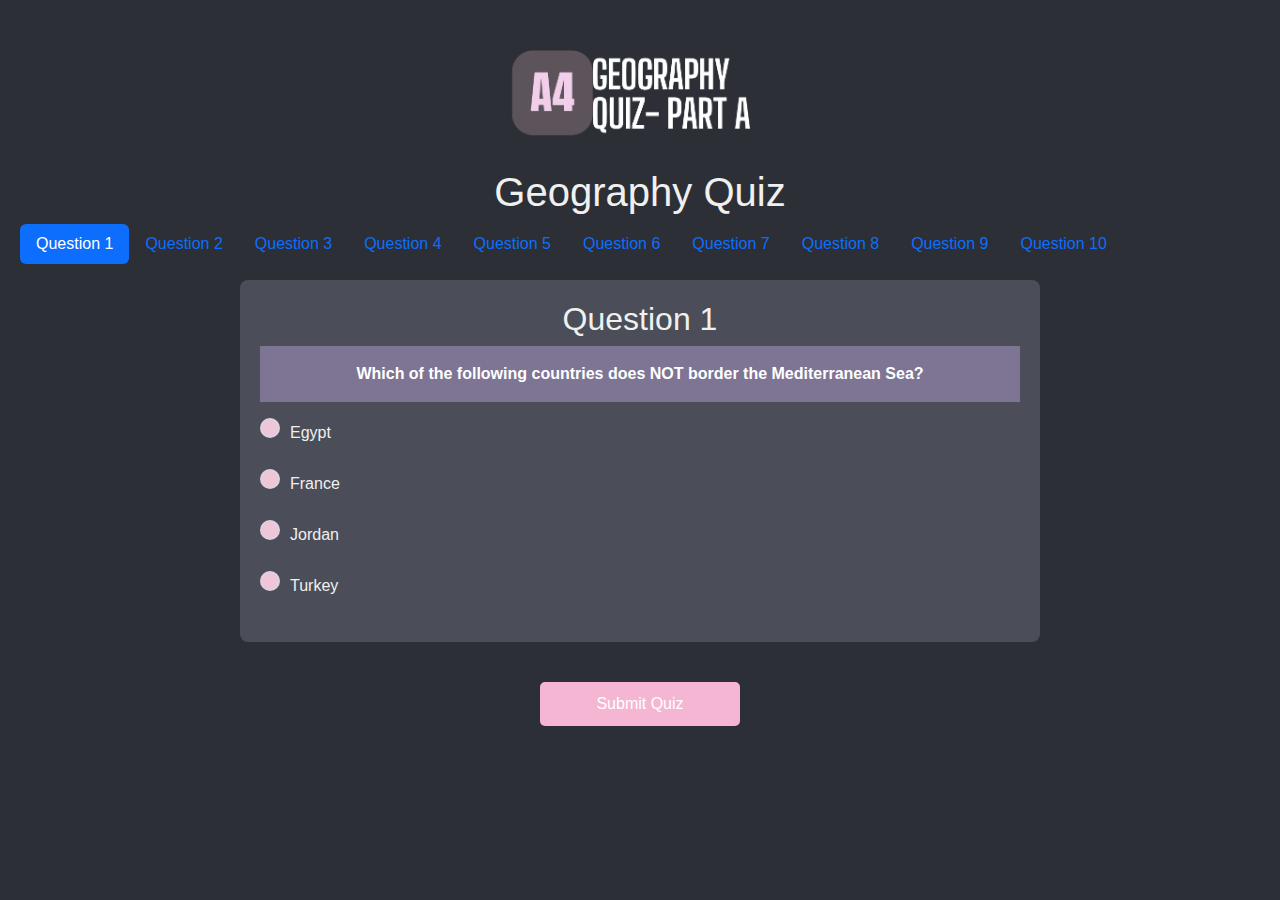
==== Parts_B_and_C/index.html @ 51b259f7 "Completed Part B" ====
<!DOCTYPE html>
<html lang="en">
<head>
  <meta charset="UTF-8">
  <meta name="viewport" content="width=device-width, initial-scale=1.0">
  <title>A4 - Quiz App (Parts B and C)</title>
  <link href="https://cdn.jsdelivr.net/npm/bootstrap@5.3.3/dist/css/bootstrap.min.css" rel="stylesheet" integrity="sha384-QWTKZyjpPEjISv5WaRU9OFeRpok6YctnYmDr5pNlyT2bRjXh0JMhjY6hW+ALEwIH" crossorigin="anonymous">
  <link rel="stylesheet" href="../Parts_B_and_C/style.css">
  <!-- Link CSS after Bootstrap so that you can override default Bootstrap styles-->
  <!-- When bootstrap is linked, the bg color changes to white, so it's affecting the CSS of the background -->
  <script src="../Parts_B_and_C/quiz.js"></script>
</head>
<body>
  <script src="https://cdn.jsdelivr.net/npm/@popperjs/core@2.11.8/dist/umd/popper.min.js" integrity="sha384-I7E8VVD/ismYTF4hNIPjVp/Zjvgyol6VFvRkX/vR+Vc4jQkC+hVqc2pM8ODewa9r" crossorigin="anonymous"></script>
  <script src="https://cdn.jsdelivr.net/npm/bootstrap@5.3.3/dist/js/bootstrap.min.js" integrity="sha384-0pUGZvbkm6XF6gxjEnlmuGrJXVbNuzT9qBBavbLwCsOGabYfZo0T0to5eqruptLy" crossorigin="anonymous"></script>

  <!-- Replacing <h1> with an image -->
  <img src="../Parts_B_and_C/A4 Heading.png" class="center-img">
  <h1 id="quizHeading"></h1>

  <!-- TODO: figure out how to change the content of the tabs-->

  <div id="tabContainer">
  <ul class="nav nav-pills mb-3" id="pills-tab" role="tablist"></ul>
  </div>

  <div class="tab-content" id="pills-tabContent">
  </div>

  <form id="quizForm">
    <!-- Questions will be here -->
  </form>

  <button class="btn" onclick="submitQuiz()">Submit Quiz</button> 
  <div class="result" id="result"></div>

  
</body>
</html>
---- Parts_B_and_C/style.css ----
/* Dark mode background and text colors */
body {
    font-family: 'Century Gothic', sans-serif; /* Set Century Gothic font */
    margin: 20px;
    background-color: #2c2f36;
    color: #f0f0f0; 
    /* text-align: center; */
    overflow-y: scroll; 
  }
  
  /* scrollbar styles for pastel pink color */
  ::-webkit-scrollbar {
    width: 10px;
  }
  
  ::-webkit-scrollbar-track {
    background: #333; /* Dark background for scrollbar track */
  }
  
  ::-webkit-scrollbar-thumb {
    background: #f5b6d3; 
    border-radius: 10px;
  }
  
  ::-webkit-scrollbar-thumb:hover {
    background: #b299d070; /* purple on hover */
  }

  #quizHeading {
    text-align: center;
  }

  .questionContainer {
    display: flex;
    justify-content: center;
  }
  
  /* Styling the centered image */
  .center-img {
    display: block;
    margin: 0 auto;
    max-width: 100%;
    width: 400px; 
  }
  
  /* Styling for questions and answers */
  .question {
    width: 800px;
    margin-bottom: 20px;
    padding: 20px;
    background-color: #4b4e58;
    border-radius: 8px;
  }

  /* Question text */
  .q {
    text-align: center;
    font-weight: bold;
    color: #ffffff; 
    background-color: #d4b6f960;
    padding: 1em;
  }
/*   
  .answer {
    color: green;
  } */

  /* #container {
    display: flex;
    justify-content: center;
  } */

  /* Question header */
  .question h2 {
    text-align: center
  }
  
  .answerLabel {
    color: #e0d0e0; 
  }
  
  /* styling radio buttons */
  .choices input[type="radio"] {
    -webkit-appearance: none; /* removes the default styling */
    -moz-appearance: none; /* removes default styling for Firefox */
    appearance: none; /* removes default styling for modern browsers */
    width: 20px;
    height: 20px;
    border-radius: 50%;
    background-color: #efc5d8; 
    border: 2px solid #e0d0e0;
    display: inline-block;
    position: relative;
    margin-right: 10px;
    cursor: pointer;
  }
  
  .choices input[type="radio"]:checked {
    background-color: #d4b6f960; 
    border-color: #f0f0f0;
  }

  /* Styling for the submit button */
  html .btn {
    display: block;
    width: 200px;
    margin: 20px auto;
    padding: 10px;
    background-color: #f5b6d3; 
    color: white;
    border: none;
    border-radius: 5px;
    cursor: pointer;
  }
  
  html .btn:hover {
    background-color: #d4b6f960; 
  }

  /* styling for the result section */
  html .result {
    text-align: center;
    font-size: 20px;
    font-weight: bold;
    color: #d8cee4;
  }
  
  html button {
    transition: background-color 0.3s ease; /*Smooth transition for hover effect*/
  }
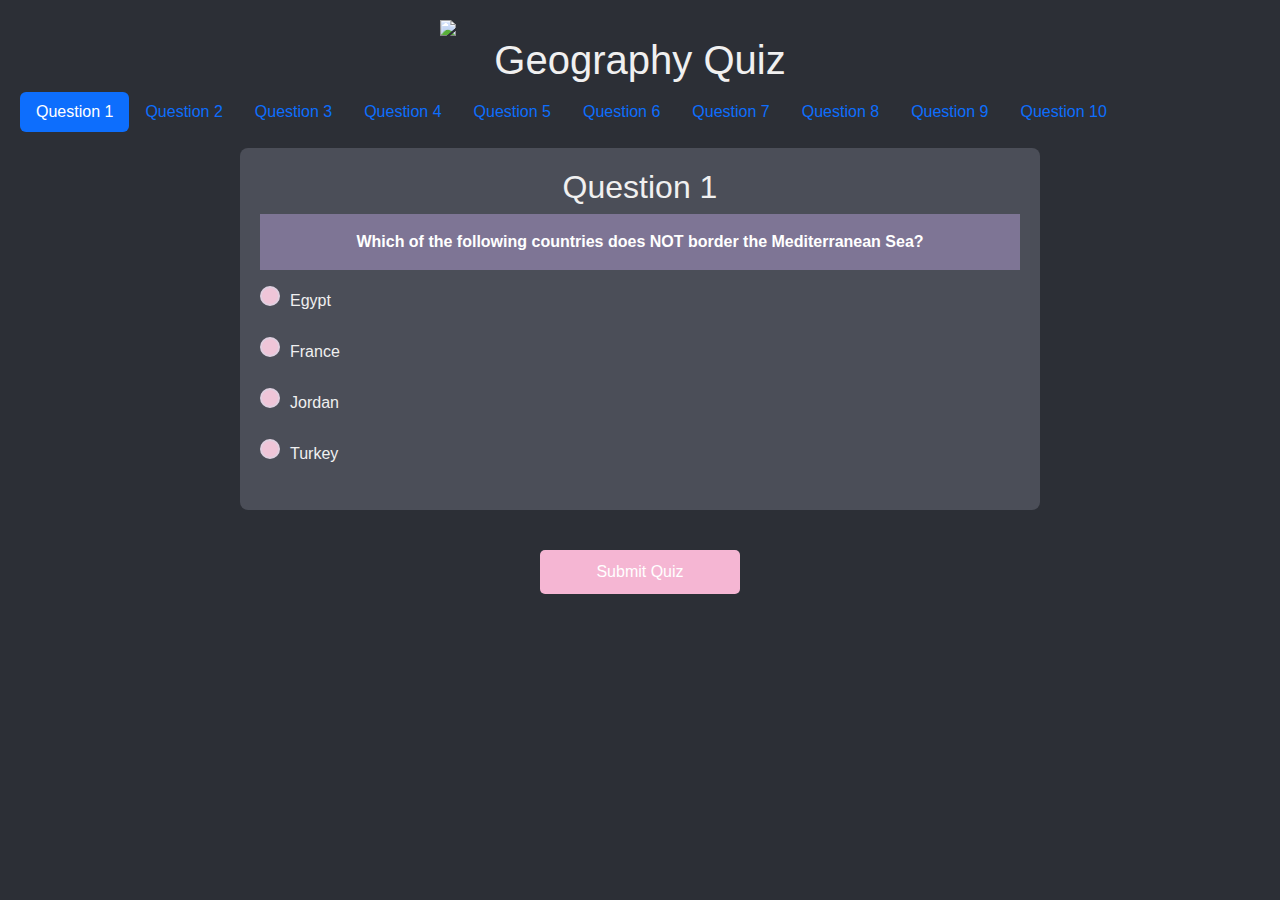
==== commit b23a7827: "changing heading" ====
--- a/Parts_B_and_C/index.html
+++ b/Parts_B_and_C/index.html
@@ -15,7 +15,7 @@
   <script src="https://cdn.jsdelivr.net/npm/bootstrap@5.3.3/dist/js/bootstrap.min.js" integrity="sha384-0pUGZvbkm6XF6gxjEnlmuGrJXVbNuzT9qBBavbLwCsOGabYfZo0T0to5eqruptLy" crossorigin="anonymous"></script>
 
   <!-- Replacing <h1> with an image -->
-  <img src="../Parts_B_and_C/A4 Heading.png" class="center-img">
+  <img src="Part_A/A4.png" class="center-img">
   <h1 id="quizHeading"></h1>
 
   <!-- TODO: figure out how to change the content of the tabs-->
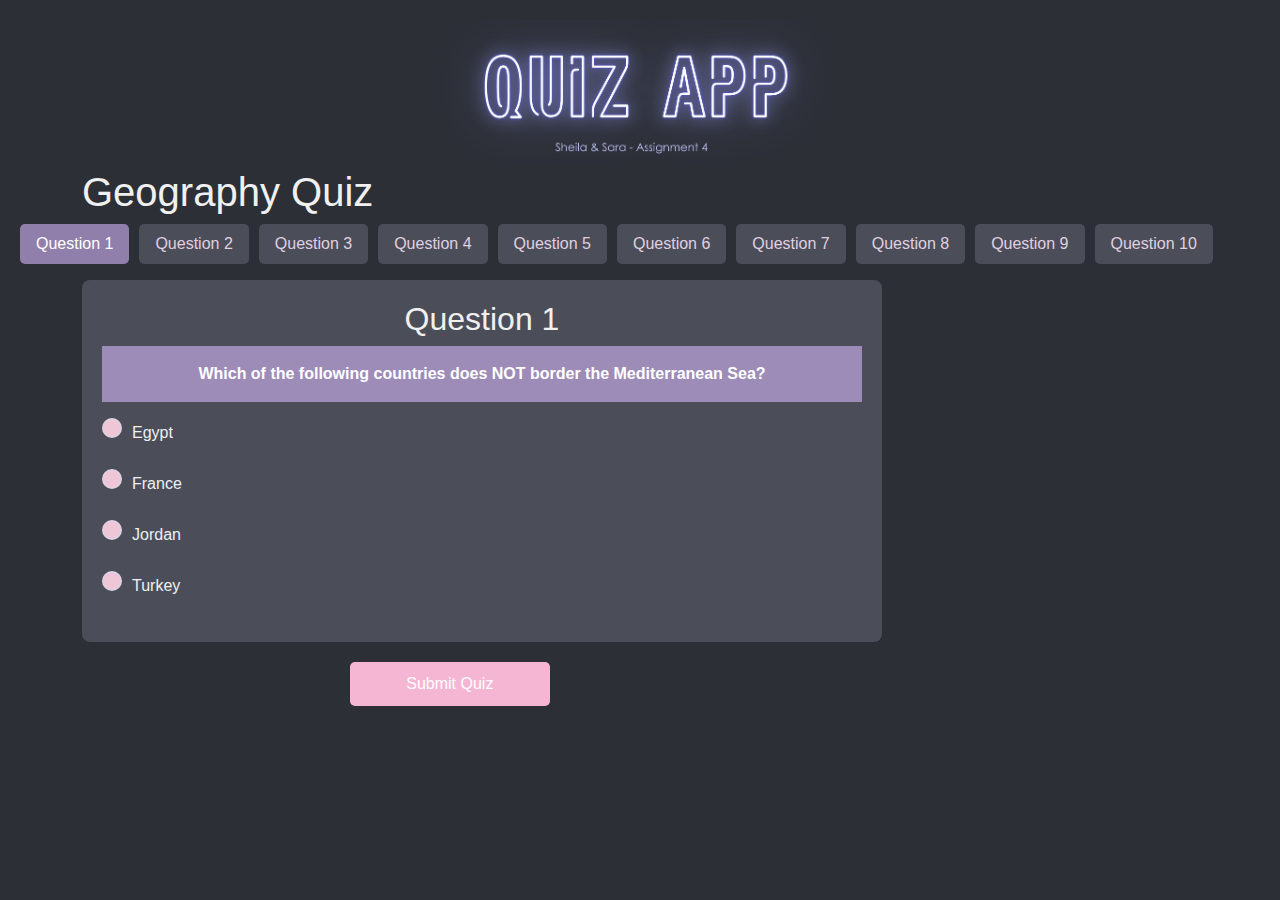
==== commit 738e26dc: "changed stying of tabs to match theme" ====
--- a/Parts_B_and_C/index.html
+++ b/Parts_B_and_C/index.html
@@ -6,8 +6,6 @@
   <title>A4 - Quiz App (Parts B and C)</title>
   <link href="https://cdn.jsdelivr.net/npm/bootstrap@5.3.3/dist/css/bootstrap.min.css" rel="stylesheet" integrity="sha384-QWTKZyjpPEjISv5WaRU9OFeRpok6YctnYmDr5pNlyT2bRjXh0JMhjY6hW+ALEwIH" crossorigin="anonymous">
   <link rel="stylesheet" href="../Parts_B_and_C/style.css">
-  <!-- Link CSS after Bootstrap so that you can override default Bootstrap styles-->
-  <!-- When bootstrap is linked, the bg color changes to white, so it's affecting the CSS of the background -->
   <script src="../Parts_B_and_C/quiz.js"></script>
 </head>
 <body>
@@ -15,25 +13,24 @@
   <script src="https://cdn.jsdelivr.net/npm/bootstrap@5.3.3/dist/js/bootstrap.min.js" integrity="sha384-0pUGZvbkm6XF6gxjEnlmuGrJXVbNuzT9qBBavbLwCsOGabYfZo0T0to5eqruptLy" crossorigin="anonymous"></script>
 
   <!-- Replacing <h1> with an image -->
-  <img src="Part_A/A4.png" class="center-img">
-  <h1 id="quizHeading"></h1>
-
-  <!-- TODO: figure out how to change the content of the tabs-->
+  <div class="container">
+    <img src="A4.png" class="center-img" alt="Quiz Image">
+    <h1 id="quizHeading"></h1>
+  </div>    
 
   <div id="tabContainer">
-  <ul class="nav nav-pills mb-3" id="pills-tab" role="tablist"></ul>
+    <ul class="nav nav-pills mb-3" id="pills-tab" role="tablist"></ul>
   </div>
 
-  <div class="tab-content" id="pills-tabContent">
-  </div>
+  <div class="container">
+    <div class="tab-content" id="pills-tabContent"></div>
 
-  <form id="quizForm">
-    <!-- Questions will be here -->
-  </form>
+    <form id="quizForm">
+      <!-- Questions will be here -->
+    </form>
 
-  <button class="btn" onclick="submitQuiz()">Submit Quiz</button> 
-  <div class="result" id="result"></div>
-
-  
+    <button class="btn" onclick="submitQuiz()">Submit Quiz</button> 
+    <div class="result" id="result"></div>
+  </div> 
 </body>
-</html>+</html>
--- a/Parts_B_and_C/style.css
+++ b/Parts_B_and_C/style.css
@@ -1,130 +1,215 @@
-/* Dark mode background and text colors */
+/* dark mode background and text colors */
 body {
-    font-family: 'Century Gothic', sans-serif; /* Set Century Gothic font */
-    margin: 20px;
-    background-color: #2c2f36;
-    color: #f0f0f0; 
-    /* text-align: center; */
-    overflow-y: scroll; 
-  }
-  
-  /* scrollbar styles for pastel pink color */
-  ::-webkit-scrollbar {
-    width: 10px;
-  }
-  
-  ::-webkit-scrollbar-track {
-    background: #333; /* Dark background for scrollbar track */
-  }
-  
-  ::-webkit-scrollbar-thumb {
-    background: #f5b6d3; 
-    border-radius: 10px;
-  }
-  
-  ::-webkit-scrollbar-thumb:hover {
-    background: #b299d070; /* purple on hover */
-  }
-
-  #quizHeading {
-    text-align: center;
-  }
-
-  .questionContainer {
-    display: flex;
-    justify-content: center;
-  }
-  
-  /* Styling the centered image */
-  .center-img {
-    display: block;
-    margin: 0 auto;
-    max-width: 100%;
-    width: 400px; 
-  }
-  
-  /* Styling for questions and answers */
-  .question {
-    width: 800px;
-    margin-bottom: 20px;
-    padding: 20px;
-    background-color: #4b4e58;
-    border-radius: 8px;
-  }
-
-  /* Question text */
-  .q {
-    text-align: center;
-    font-weight: bold;
-    color: #ffffff; 
-    background-color: #d4b6f960;
-    padding: 1em;
-  }
-/*   
-  .answer {
-    color: green;
-  } */
-
-  /* #container {
-    display: flex;
-    justify-content: center;
-  } */
-
-  /* Question header */
-  .question h2 {
-    text-align: center
-  }
-  
-  .answerLabel {
-    color: #e0d0e0; 
-  }
-  
-  /* styling radio buttons */
-  .choices input[type="radio"] {
-    -webkit-appearance: none; /* removes the default styling */
-    -moz-appearance: none; /* removes default styling for Firefox */
-    appearance: none; /* removes default styling for modern browsers */
-    width: 20px;
-    height: 20px;
-    border-radius: 50%;
-    background-color: #efc5d8; 
-    border: 2px solid #e0d0e0;
-    display: inline-block;
-    position: relative;
-    margin-right: 10px;
-    cursor: pointer;
-  }
-  
-  .choices input[type="radio"]:checked {
-    background-color: #d4b6f960; 
-    border-color: #f0f0f0;
-  }
-
-  /* Styling for the submit button */
-  html .btn {
-    display: block;
-    width: 200px;
-    margin: 20px auto;
-    padding: 10px;
-    background-color: #f5b6d3; 
-    color: white;
-    border: none;
-    border-radius: 5px;
-    cursor: pointer;
-  }
-  
-  html .btn:hover {
-    background-color: #d4b6f960; 
-  }
-
-  /* styling for the result section */
-  html .result {
-    text-align: center;
-    font-size: 20px;
-    font-weight: bold;
-    color: #d8cee4;
-  }
-  
-  html button {
-    transition: background-color 0.3s ease; /*Smooth transition for hover effect*/
-  }+  font-family: 'century gothic', sans-serif;
+  margin: 20px;
+  background-color: rgb(44, 47, 54);
+  color: rgb(240, 240, 240);
+  overflow-y: scroll;
+  
+}
+
+/* scrollbar styles for pastel pink color */
+::-webkit-scrollbar {
+  width: 10px;
+}
+
+::-webkit-scrollbar-track {
+  background: rgb(51, 51, 51);
+}
+
+::-webkit-scrollbar-thumb {
+  background: rgb(245, 182, 211);
+  border-radius: 10px;
+}
+
+::-webkit-scrollbar-thumb:hover {
+  background: rgba(178, 153, 208, 0.7);
+}
+
+#quizheading {
+  text-align: center;
+  
+}
+
+.questioncontainer {
+  display: flex;
+  justify-content: center;
+  
+}
+
+/* styling the centered image */
+.center-img {
+  display: block;
+  margin: 0 auto;
+  max-width: 100%;
+  width: 400px;
+}
+
+/* styling for questions and answers */
+.question {
+  width: 800px;
+  margin-bottom: 20px;
+  padding: 20px;
+  background-color: rgb(75, 78, 88);
+  border-radius: 8px;
+}
+
+/* question text */
+.q {
+  text-align: center;
+  font-weight: bold;
+  color: rgb(255, 255, 255);
+  background-color: rgba(212, 182, 249, 0.6);
+  padding: 1em;
+}
+
+/* question header */
+.question h2 {
+  text-align: center;
+}
+
+.answerlabel {
+  color: rgb(224, 208, 224);
+}
+
+/* styling radio buttons */
+.choices input[type="radio"] {
+  -webkit-appearance: none;
+  -moz-appearance: none;
+  appearance: none;
+  width: 20px;
+  height: 20px;
+  border-radius: 50%;
+  background-color: rgb(239, 197, 216);
+  border: 2px solid rgb(224, 208, 224);
+  display: inline-block;
+  position: relative;
+  margin-right: 10px;
+  cursor: pointer;
+}
+
+.choices input[type="radio"]:checked {
+  background-color: rgba(212, 182, 249, 0.6);
+  border-color: rgb(240, 240, 240);
+}
+
+/* styling for the submit button */
+html .btn {
+  display: block;
+  width: 200px;
+  margin-left:24%;
+  padding: 10px;
+  background-color: rgb(245, 182, 211);
+  color: rgb(255, 255, 255);
+  border: none;
+  border-radius: 5px;
+  cursor: pointer;
+}
+
+html .btn:hover {
+  background-color: rgba(212, 182, 249, 0.6);
+}
+
+/* styling for the result section */
+html .result {
+  text-align: center;
+  font-size: 20px;
+  font-weight: bold;
+  color: rgb(216, 206, 228);
+}
+
+html button {
+  transition: background-color 0.3s ease;
+}
+
+/* override bootstrap button styles to match dark mode theme */
+.btn {
+  background-color: rgb(245, 182, 211);
+  color: rgb(255, 255, 255);
+  border: 2px solid rgb(245, 182, 211);
+  border-radius: 5px;
+  
+}
+
+.btn:hover, .btn:focus {
+  background-color: rgba(212, 182, 249, 0.6);
+  border-color: rgb(240, 240, 240);
+}
+
+/* style bootstrap pills (tabs) to match dark theme */
+.nav-pills .nav-link {
+  background-color: rgb(75, 78, 88);
+  color: rgb(224, 208, 224);
+  border-radius: 5px;
+  margin-right: 10px;
+}
+
+.nav-pills .nav-link:hover {
+  background-color: rgb(245, 182, 211);
+  color: rgb(255, 255, 255);
+}
+
+.nav-pills .nav-link.active {
+  background-color: rgba(212, 182, 249, 0.6);
+  color: rgb(255, 255, 255);
+}
+
+/* style radio buttons to match dark theme */
+.choices input[type="radio"] {
+  background-color: rgb(239, 197, 216);
+  border-color: rgb(224, 208, 224);
+}
+
+.choices input[type="radio"]:checked {
+  background-color: rgba(212, 182, 249, 0.6);
+  border-color: rgb(240, 240, 240);
+}
+
+/* style form inputs to match the theme */
+input[type="text"], input[type="email"], input[type="password"], select, textarea {
+  background-color: rgb(75, 78, 88);
+  color: rgb(224, 208, 224);
+  border: 1px solid rgb(51, 51, 51);
+  border-radius: 5px;
+  padding: 10px;
+}
+
+input[type="text"]:focus, input[type="email"]:focus, input[type="password"]:focus, select:focus, textarea:focus {
+  background-color: rgb(44, 47, 54);
+  border-color: rgb(245, 182, 211);
+  outline: none;
+}
+
+/* styling the navbar */
+.navbar {
+  background-color: rgb(44, 47, 54);
+  color: rgb(240, 240, 240);
+}
+
+.navbar-nav .nav-link {
+  color: rgb(224, 208, 224);
+}
+
+.navbar-nav .nav-link:hover {
+  color: rgb(245, 182, 211);
+}
+
+/* style bootstrap tables */
+.table {
+  background-color: rgb(75, 78, 88);
+  color: rgb(224, 208, 224);
+  border: 1px solid rgb(51, 51, 51);
+}
+
+.table th, .table td {
+  border-color: rgb(51, 51, 51);
+}
+
+.table-striped tbody tr:nth-child(odd) {
+  background-color: rgb(44, 47, 54);
+}
+
+.table-hover tbody tr:hover {
+  background-color: rgb(245, 182, 211);
+  color: rgb(255, 255, 255);
+}
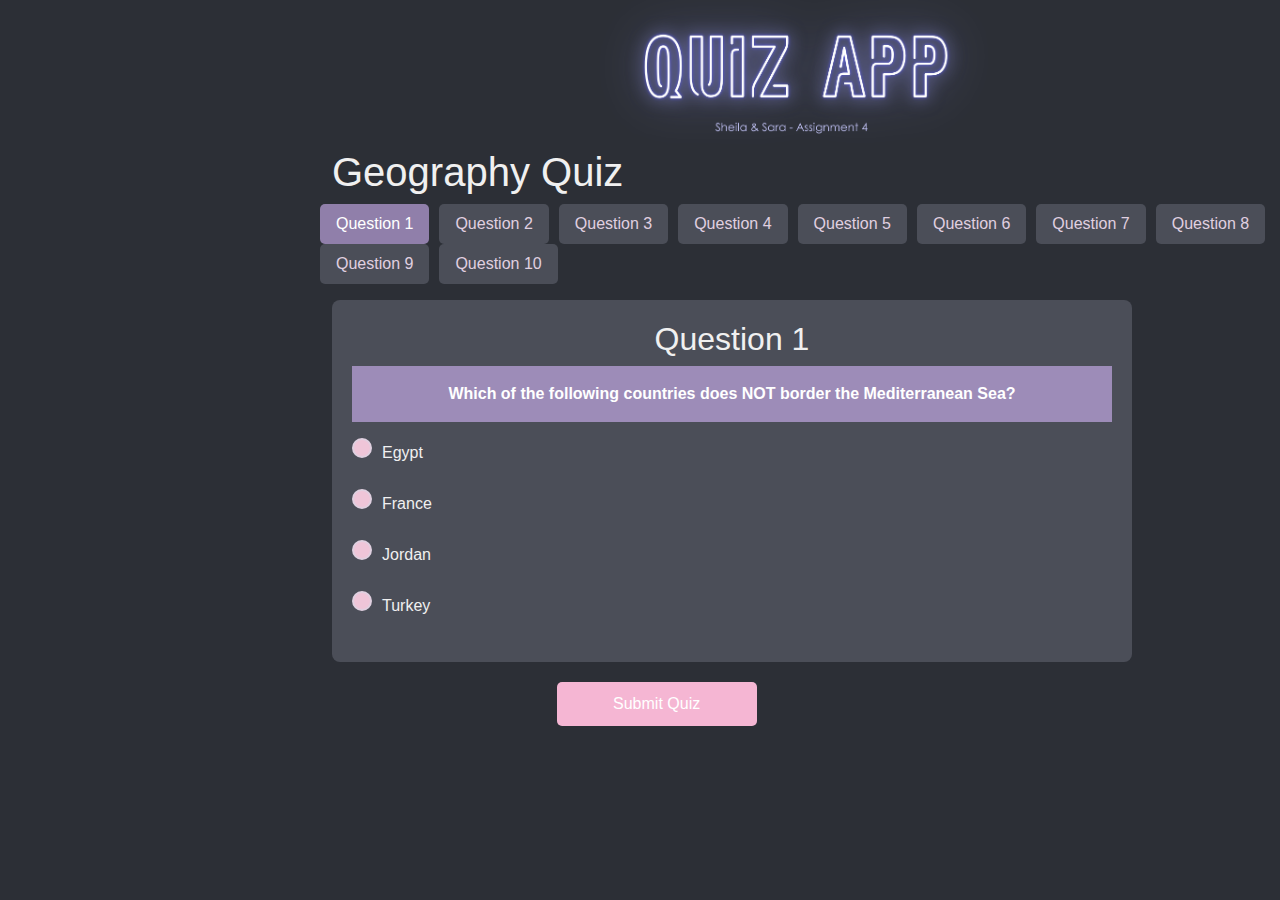
==== commit b1a3bcd9: "attempting to center things" ====
--- a/Parts_B_and_C/index.html
+++ b/Parts_B_and_C/index.html
@@ -14,7 +14,7 @@
 
   <!-- Replacing <h1> with an image -->
   <div class="container">
-    <img src="A4.png" class="center-img" alt="Quiz Image">
+    <img src="A4.png" class="center-img" alt="Quizz App Logo">
     <h1 id="quizHeading"></h1>
   </div>    
 
--- a/Parts_B_and_C/style.css
+++ b/Parts_B_and_C/style.css
@@ -1,7 +1,7 @@
 /* dark mode background and text colors */
 body {
   font-family: 'century gothic', sans-serif;
-  margin: 20px;
+  margin-left: 25%;
   background-color: rgb(44, 47, 54);
   color: rgb(240, 240, 240);
   overflow-y: scroll;
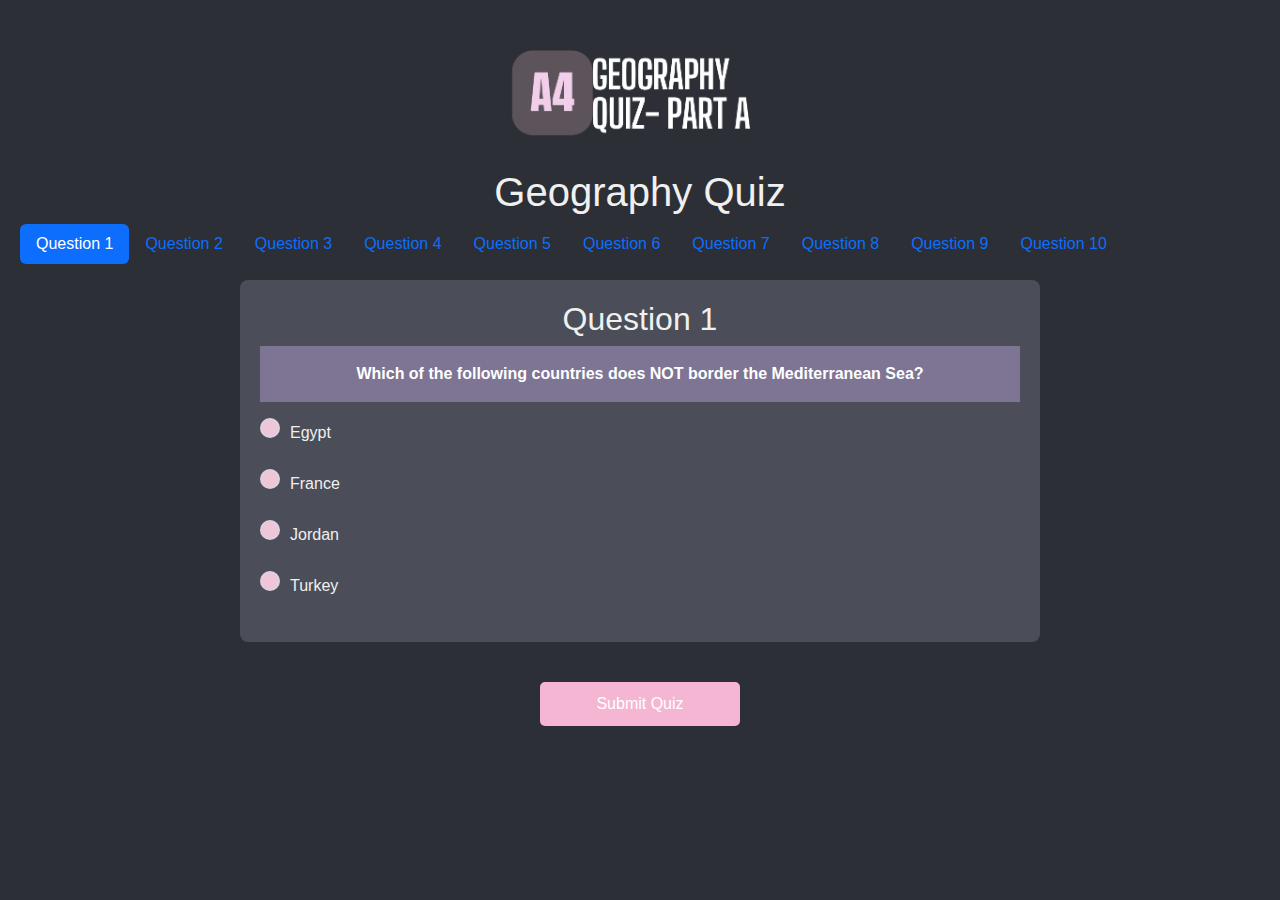
==== commit bef88bf8: "new stuff" ====
--- a/Parts_B_and_C/index.html
+++ b/Parts_B_and_C/index.html
@@ -6,6 +6,7 @@
   <title>A4 - Quiz App (Parts B and C)</title>
   <link href="https://cdn.jsdelivr.net/npm/bootstrap@5.3.3/dist/css/bootstrap.min.css" rel="stylesheet" integrity="sha384-QWTKZyjpPEjISv5WaRU9OFeRpok6YctnYmDr5pNlyT2bRjXh0JMhjY6hW+ALEwIH" crossorigin="anonymous">
   <link rel="stylesheet" href="../Parts_B_and_C/style.css">
+  <!-- Link CSS after Bootstrap so that you can override default Bootstrap styles-->
   <script src="../Parts_B_and_C/quiz.js"></script>
 </head>
 <body>
@@ -13,24 +14,24 @@
   <script src="https://cdn.jsdelivr.net/npm/bootstrap@5.3.3/dist/js/bootstrap.min.js" integrity="sha384-0pUGZvbkm6XF6gxjEnlmuGrJXVbNuzT9qBBavbLwCsOGabYfZo0T0to5eqruptLy" crossorigin="anonymous"></script>
 
   <!-- Replacing <h1> with an image -->
-  <div class="container">
-    <img src="A4.png" class="center-img" alt="Quizz App Logo">
-    <h1 id="quizHeading"></h1>
-  </div>    
+  <img src="../Parts_B_and_C/A4 Heading.png" class="center-img">
+  <h1 id="quizHeading"></h1>
 
   <div id="tabContainer">
-    <ul class="nav nav-pills mb-3" id="pills-tab" role="tablist"></ul>
+  <ul class="nav nav-pills mb-3" id="pills-tab" role="tablist"></ul>
   </div>
 
-  <div class="container">
-    <div class="tab-content" id="pills-tabContent"></div>
+  <div class="tab-content" id="pills-tabContent">
+  </div>
 
-    <form id="quizForm">
-      <!-- Questions will be here -->
-    </form>
+  <form id="quizForm">
+    <!-- Questions will be here -->
+  </form>
 
-    <button class="btn" onclick="submitQuiz()">Submit Quiz</button> 
-    <div class="result" id="result"></div>
-  </div> 
+  <button class="btn">Submit Quiz</button> 
+  <div class="result" id="result"></div>
+  <div id="tableContainer"></div>
+
+  
 </body>
-</html>
+</html>--- a/Parts_B_and_C/style.css
+++ b/Parts_B_and_C/style.css
@@ -1,215 +1,137 @@
-/* dark mode background and text colors */
+/* Dark mode background and text colors */
 body {
-  font-family: 'century gothic', sans-serif;
-  margin-left: 25%;
-  background-color: rgb(44, 47, 54);
-  color: rgb(240, 240, 240);
-  overflow-y: scroll;
+    font-family: 'Century Gothic', sans-serif; /* Set Century Gothic font */
+    margin: 20px;
+    background-color: #2c2f36;
+    color: #f0f0f0; 
+    /* text-align: center; */
+    overflow-y: scroll; 
+  }
+
+  .incorrect {
+    color: red;
+  }
+
+  /*TODO: center the pills tab*/
+  /*TODO: work on submit function */
   
-}
+  /* scrollbar styles for pastel pink color */
+  ::-webkit-scrollbar {
+    width: 10px;
+  }
+  
+  ::-webkit-scrollbar-track {
+    background: #333; /* Dark background for scrollbar track */
+  }
+  
+  ::-webkit-scrollbar-thumb {
+    background: #f5b6d3; 
+    border-radius: 10px;
+  }
+  
+  ::-webkit-scrollbar-thumb:hover {
+    background: #b299d070; /* purple on hover */
+  }
 
-/* scrollbar styles for pastel pink color */
-::-webkit-scrollbar {
-  width: 10px;
-}
+  #quizHeading {
+    text-align: center;
+  }
 
-::-webkit-scrollbar-track {
-  background: rgb(51, 51, 51);
-}
+  .questionContainer {
+    display: flex;
+    justify-content: center;
+  }
+  
+  /* Styling the centered image */
+  .center-img {
+    display: block;
+    margin: 0 auto;
+    max-width: 100%;
+    width: 400px; 
+  }
+  
+  /* Styling for questions and answers */
+  .question {
+    width: 800px;
+    margin-bottom: 20px;
+    padding: 20px;
+    background-color: #4b4e58;
+    border-radius: 8px;
+  }
 
-::-webkit-scrollbar-thumb {
-  background: rgb(245, 182, 211);
-  border-radius: 10px;
-}
+  /* Question text */
+  .q {
+    text-align: center;
+    font-weight: bold;
+    color: #ffffff; 
+    background-color: #d4b6f960;
+    padding: 1em;
+  }
+/*   
+  .answer {
+    color: green;
+  } */
 
-::-webkit-scrollbar-thumb:hover {
-  background: rgba(178, 153, 208, 0.7);
-}
+  /* #container {
+    display: flex;
+    justify-content: center;
+  } */
 
-#quizheading {
-  text-align: center;
+  /* Question header */
+  .question h2 {
+    text-align: center
+  }
   
-}
+  .answerLabel {
+    color: #e0d0e0; 
+  }
+  
+  /* styling radio buttons */
+  .choices input[type="radio"] {
+    -webkit-appearance: none; /* removes the default styling */
+    -moz-appearance: none; /* removes default styling for Firefox */
+    appearance: none; /* removes default styling for modern browsers */
+    width: 20px;
+    height: 20px;
+    border-radius: 50%;
+    background-color: #efc5d8; 
+    border: 2px solid #e0d0e0;
+    display: inline-block;
+    position: relative;
+    margin-right: 10px;
+    cursor: pointer;
+  }
+  
+  .choices input[type="radio"]:checked {
+    background-color: #d4b6f960; 
+    border-color: #f0f0f0;
+  }
 
-.questioncontainer {
-  display: flex;
-  justify-content: center;
+  /* Styling for the submit button */
+  html .btn {
+    display: block;
+    width: 200px;
+    margin: 20px auto;
+    padding: 10px;
+    background-color: #f5b6d3; 
+    color: white;
+    border: none;
+    border-radius: 5px;
+    cursor: pointer;
+  }
   
-}
+  html .btn:hover {
+    background-color: #d4b6f960; 
+  }
 
-/* styling the centered image */
-.center-img {
-  display: block;
-  margin: 0 auto;
-  max-width: 100%;
-  width: 400px;
-}
-
-/* styling for questions and answers */
-.question {
-  width: 800px;
-  margin-bottom: 20px;
-  padding: 20px;
-  background-color: rgb(75, 78, 88);
-  border-radius: 8px;
-}
-
-/* question text */
-.q {
-  text-align: center;
-  font-weight: bold;
-  color: rgb(255, 255, 255);
-  background-color: rgba(212, 182, 249, 0.6);
-  padding: 1em;
-}
-
-/* question header */
-.question h2 {
-  text-align: center;
-}
-
-.answerlabel {
-  color: rgb(224, 208, 224);
-}
-
-/* styling radio buttons */
-.choices input[type="radio"] {
-  -webkit-appearance: none;
-  -moz-appearance: none;
-  appearance: none;
-  width: 20px;
-  height: 20px;
-  border-radius: 50%;
-  background-color: rgb(239, 197, 216);
-  border: 2px solid rgb(224, 208, 224);
-  display: inline-block;
-  position: relative;
-  margin-right: 10px;
-  cursor: pointer;
-}
-
-.choices input[type="radio"]:checked {
-  background-color: rgba(212, 182, 249, 0.6);
-  border-color: rgb(240, 240, 240);
-}
-
-/* styling for the submit button */
-html .btn {
-  display: block;
-  width: 200px;
-  margin-left:24%;
-  padding: 10px;
-  background-color: rgb(245, 182, 211);
-  color: rgb(255, 255, 255);
-  border: none;
-  border-radius: 5px;
-  cursor: pointer;
-}
-
-html .btn:hover {
-  background-color: rgba(212, 182, 249, 0.6);
-}
-
-/* styling for the result section */
-html .result {
-  text-align: center;
-  font-size: 20px;
-  font-weight: bold;
-  color: rgb(216, 206, 228);
-}
-
-html button {
-  transition: background-color 0.3s ease;
-}
-
-/* override bootstrap button styles to match dark mode theme */
-.btn {
-  background-color: rgb(245, 182, 211);
-  color: rgb(255, 255, 255);
-  border: 2px solid rgb(245, 182, 211);
-  border-radius: 5px;
+  /* styling for the result section */
+  html .result {
+    text-align: center;
+    font-size: 20px;
+    font-weight: bold;
+    color: #d8cee4;
+  }
   
-}
-
-.btn:hover, .btn:focus {
-  background-color: rgba(212, 182, 249, 0.6);
-  border-color: rgb(240, 240, 240);
-}
-
-/* style bootstrap pills (tabs) to match dark theme */
-.nav-pills .nav-link {
-  background-color: rgb(75, 78, 88);
-  color: rgb(224, 208, 224);
-  border-radius: 5px;
-  margin-right: 10px;
-}
-
-.nav-pills .nav-link:hover {
-  background-color: rgb(245, 182, 211);
-  color: rgb(255, 255, 255);
-}
-
-.nav-pills .nav-link.active {
-  background-color: rgba(212, 182, 249, 0.6);
-  color: rgb(255, 255, 255);
-}
-
-/* style radio buttons to match dark theme */
-.choices input[type="radio"] {
-  background-color: rgb(239, 197, 216);
-  border-color: rgb(224, 208, 224);
-}
-
-.choices input[type="radio"]:checked {
-  background-color: rgba(212, 182, 249, 0.6);
-  border-color: rgb(240, 240, 240);
-}
-
-/* style form inputs to match the theme */
-input[type="text"], input[type="email"], input[type="password"], select, textarea {
-  background-color: rgb(75, 78, 88);
-  color: rgb(224, 208, 224);
-  border: 1px solid rgb(51, 51, 51);
-  border-radius: 5px;
-  padding: 10px;
-}
-
-input[type="text"]:focus, input[type="email"]:focus, input[type="password"]:focus, select:focus, textarea:focus {
-  background-color: rgb(44, 47, 54);
-  border-color: rgb(245, 182, 211);
-  outline: none;
-}
-
-/* styling the navbar */
-.navbar {
-  background-color: rgb(44, 47, 54);
-  color: rgb(240, 240, 240);
-}
-
-.navbar-nav .nav-link {
-  color: rgb(224, 208, 224);
-}
-
-.navbar-nav .nav-link:hover {
-  color: rgb(245, 182, 211);
-}
-
-/* style bootstrap tables */
-.table {
-  background-color: rgb(75, 78, 88);
-  color: rgb(224, 208, 224);
-  border: 1px solid rgb(51, 51, 51);
-}
-
-.table th, .table td {
-  border-color: rgb(51, 51, 51);
-}
-
-.table-striped tbody tr:nth-child(odd) {
-  background-color: rgb(44, 47, 54);
-}
-
-.table-hover tbody tr:hover {
-  background-color: rgb(245, 182, 211);
-  color: rgb(255, 255, 255);
-}
+  html button {
+    transition: background-color 0.3s ease; /*Smooth transition for hover effect*/
+  }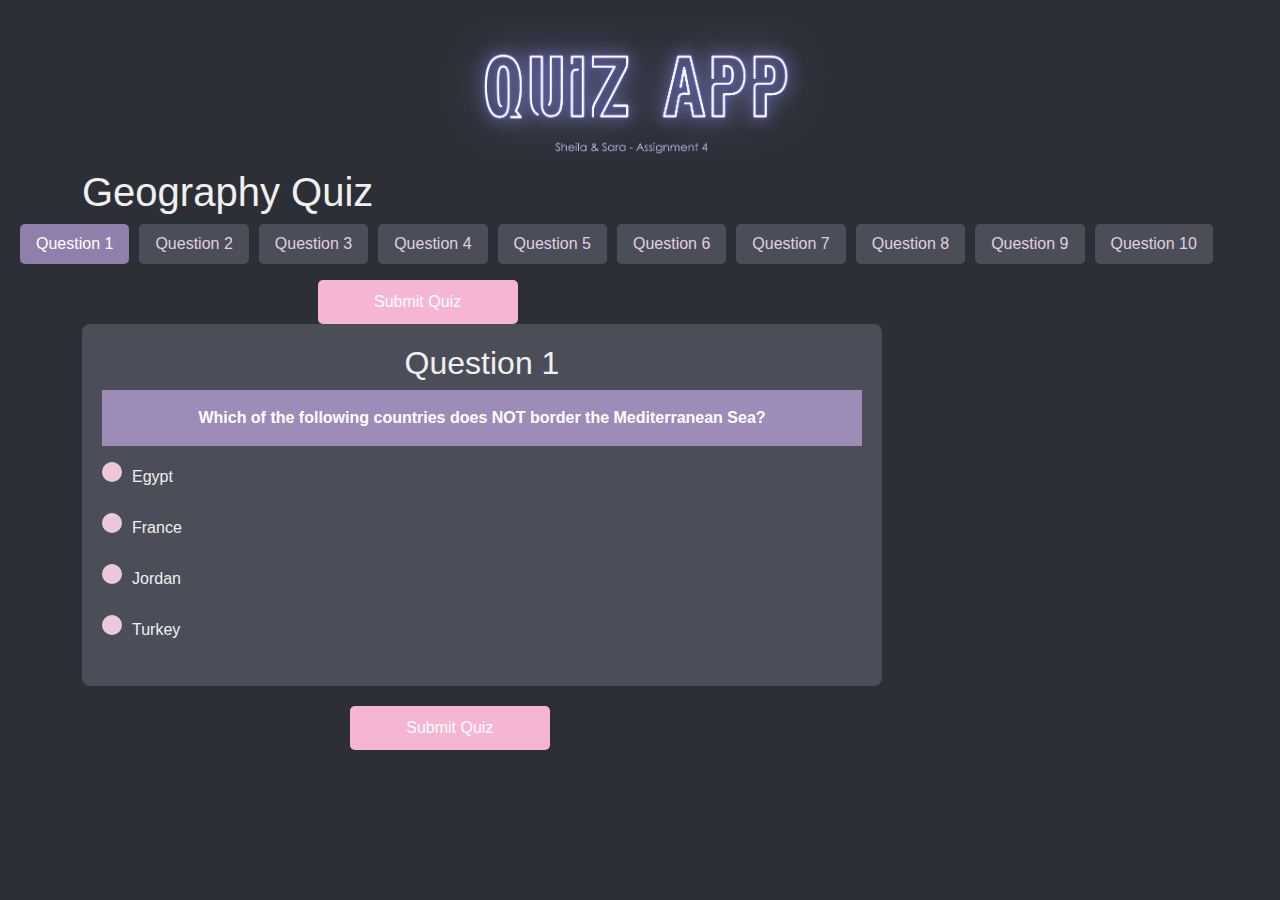
==== commit 78e7b58a: "Merge branch 'main' into shooly" ====
--- a/Parts_B_and_C/index.html
+++ b/Parts_B_and_C/index.html
@@ -6,7 +6,6 @@
   <title>A4 - Quiz App (Parts B and C)</title>
   <link href="https://cdn.jsdelivr.net/npm/bootstrap@5.3.3/dist/css/bootstrap.min.css" rel="stylesheet" integrity="sha384-QWTKZyjpPEjISv5WaRU9OFeRpok6YctnYmDr5pNlyT2bRjXh0JMhjY6hW+ALEwIH" crossorigin="anonymous">
   <link rel="stylesheet" href="../Parts_B_and_C/style.css">
-  <!-- Link CSS after Bootstrap so that you can override default Bootstrap styles-->
   <script src="../Parts_B_and_C/quiz.js"></script>
 </head>
 <body>
@@ -14,24 +13,23 @@
   <script src="https://cdn.jsdelivr.net/npm/bootstrap@5.3.3/dist/js/bootstrap.min.js" integrity="sha384-0pUGZvbkm6XF6gxjEnlmuGrJXVbNuzT9qBBavbLwCsOGabYfZo0T0to5eqruptLy" crossorigin="anonymous"></script>
 
   <!-- Replacing <h1> with an image -->
-  <img src="../Parts_B_and_C/A4 Heading.png" class="center-img">
-  <h1 id="quizHeading"></h1>
+  <div class="container">
+    <img src="A4.png" class="center-img" alt="Quizz App Logo">
+    <h1 id="quizHeading"></h1>
+  </div>    
 
   <div id="tabContainer">
-  <ul class="nav nav-pills mb-3" id="pills-tab" role="tablist"></ul>
+    <ul class="nav nav-pills mb-3" id="pills-tab" role="tablist"></ul>
   </div>
-
-  <div class="tab-content" id="pills-tabContent">
-  </div>
-
-  <form id="quizForm">
-    <!-- Questions will be here -->
-  </form>
 
   <button class="btn">Submit Quiz</button> 
   <div class="result" id="result"></div>
   <div id="tableContainer"></div>
+  <div class="container">
+    <div class="tab-content" id="pills-tabContent"></div>
 
-  
+    <button class="btn" onclick="submitQuiz()">Submit Quiz</button> 
+    <div class="result" id="result"></div>
+  </div> 
 </body>
-</html>+</html>
--- a/Parts_B_and_C/style.css
+++ b/Parts_B_and_C/style.css
@@ -1,4 +1,4 @@
-/* Dark mode background and text colors */
+/* dark mode background and text colors */
 body {
     font-family: 'Century Gothic', sans-serif; /* Set Century Gothic font */
     margin: 20px;
@@ -12,126 +12,222 @@
     color: red;
   }
 
-  /*TODO: center the pills tab*/
-  /*TODO: work on submit function */
-  
-  /* scrollbar styles for pastel pink color */
-  ::-webkit-scrollbar {
-    width: 10px;
+  table, tr, td, th {
+    border-collapse: collapse;
+    border: solid white 1px;
+    padding: 5px;
   }
-  
-  ::-webkit-scrollbar-track {
-    background: #333; /* Dark background for scrollbar track */
-  }
-  
-  ::-webkit-scrollbar-thumb {
-    background: #f5b6d3; 
-    border-radius: 10px;
-  }
-  
-  ::-webkit-scrollbar-thumb:hover {
-    background: #b299d070; /* purple on hover */
-  }
-
-  #quizHeading {
-    text-align: center;
-  }
-
-  .questionContainer {
-    display: flex;
-    justify-content: center;
-  }
-  
-  /* Styling the centered image */
-  .center-img {
-    display: block;
-    margin: 0 auto;
-    max-width: 100%;
-    width: 400px; 
-  }
-  
-  /* Styling for questions and answers */
-  .question {
-    width: 800px;
-    margin-bottom: 20px;
-    padding: 20px;
-    background-color: #4b4e58;
-    border-radius: 8px;
-  }
-
-  /* Question text */
-  .q {
-    text-align: center;
-    font-weight: bold;
-    color: #ffffff; 
-    background-color: #d4b6f960;
-    padding: 1em;
-  }
-/*   
-  .answer {
-    color: green;
-  } */
-
-  /* #container {
-    display: flex;
-    justify-content: center;
-  } */
-
-  /* Question header */
-  .question h2 {
-    text-align: center
-  }
-  
-  .answerLabel {
-    color: #e0d0e0; 
-  }
-  
-  /* styling radio buttons */
-  .choices input[type="radio"] {
-    -webkit-appearance: none; /* removes the default styling */
-    -moz-appearance: none; /* removes default styling for Firefox */
-    appearance: none; /* removes default styling for modern browsers */
-    width: 20px;
-    height: 20px;
-    border-radius: 50%;
-    background-color: #efc5d8; 
-    border: 2px solid #e0d0e0;
-    display: inline-block;
-    position: relative;
-    margin-right: 10px;
-    cursor: pointer;
-  }
-  
-  .choices input[type="radio"]:checked {
-    background-color: #d4b6f960; 
-    border-color: #f0f0f0;
-  }
-
-  /* Styling for the submit button */
-  html .btn {
-    display: block;
-    width: 200px;
-    margin: 20px auto;
-    padding: 10px;
-    background-color: #f5b6d3; 
-    color: white;
-    border: none;
-    border-radius: 5px;
-    cursor: pointer;
-  }
-  
-  html .btn:hover {
-    background-color: #d4b6f960; 
-  }
-
-  /* styling for the result section */
-  html .result {
-    text-align: center;
-    font-size: 20px;
-    font-weight: bold;
-    color: #d8cee4;
-  }
-  
-  html button {
-    transition: background-color 0.3s ease; /*Smooth transition for hover effect*/
-  }+
+  font-family: 'century gothic', sans-serif;
+  margin-left: 25%;
+  background-color: rgb(44, 47, 54);
+  color: rgb(240, 240, 240);
+  overflow-y: scroll;
+  
+}
+
+/* scrollbar styles for pastel pink color */
+::-webkit-scrollbar {
+  width: 10px;
+}
+
+::-webkit-scrollbar-track {
+  background: rgb(51, 51, 51);
+}
+
+::-webkit-scrollbar-thumb {
+  background: rgb(245, 182, 211);
+  border-radius: 10px;
+}
+
+::-webkit-scrollbar-thumb:hover {
+  background: rgba(178, 153, 208, 0.7);
+}
+
+#quizheading {
+  text-align: center;
+  
+}
+
+.questioncontainer {
+  display: flex;
+  justify-content: center;
+  
+}
+
+/* styling the centered image */
+.center-img {
+  display: block;
+  margin: 0 auto;
+  max-width: 100%;
+  width: 400px;
+}
+
+/* styling for questions and answers */
+.question {
+  width: 800px;
+  margin-bottom: 20px;
+  padding: 20px;
+  background-color: rgb(75, 78, 88);
+  border-radius: 8px;
+}
+
+/* question text */
+.q {
+  text-align: center;
+  font-weight: bold;
+  color: rgb(255, 255, 255);
+  background-color: rgba(212, 182, 249, 0.6);
+  padding: 1em;
+}
+
+/* question header */
+.question h2 {
+  text-align: center;
+}
+
+.answerlabel {
+  color: rgb(224, 208, 224);
+}
+
+/* styling radio buttons */
+.choices input[type="radio"] {
+  -webkit-appearance: none;
+  -moz-appearance: none;
+  appearance: none;
+  width: 20px;
+  height: 20px;
+  border-radius: 50%;
+  background-color: rgb(239, 197, 216);
+  border: 2px solid rgb(224, 208, 224);
+  display: inline-block;
+  position: relative;
+  margin-right: 10px;
+  cursor: pointer;
+}
+
+.choices input[type="radio"]:checked {
+  background-color: rgba(212, 182, 249, 0.6);
+  border-color: rgb(240, 240, 240);
+}
+
+/* styling for the submit button */
+html .btn {
+  display: block;
+  width: 200px;
+  margin-left:24%;
+  padding: 10px;
+  background-color: rgb(245, 182, 211);
+  color: rgb(255, 255, 255);
+  border: none;
+  border-radius: 5px;
+  cursor: pointer;
+}
+
+html .btn:hover {
+  background-color: rgba(212, 182, 249, 0.6);
+}
+
+/* styling for the result section */
+html .result {
+  text-align: center;
+  font-size: 20px;
+  font-weight: bold;
+  color: rgb(216, 206, 228);
+}
+
+html button {
+  transition: background-color 0.3s ease;
+}
+
+/* override bootstrap button styles to match dark mode theme */
+.btn {
+  background-color: rgb(245, 182, 211);
+  color: rgb(255, 255, 255);
+  border: 2px solid rgb(245, 182, 211);
+  border-radius: 5px;
+  
+}
+
+.btn:hover, .btn:focus {
+  background-color: rgba(212, 182, 249, 0.6);
+  border-color: rgb(240, 240, 240);
+}
+
+/* style bootstrap pills (tabs) to match dark theme */
+.nav-pills .nav-link {
+  background-color: rgb(75, 78, 88);
+  color: rgb(224, 208, 224);
+  border-radius: 5px;
+  margin-right: 10px;
+}
+
+.nav-pills .nav-link:hover {
+  background-color: rgb(245, 182, 211);
+  color: rgb(255, 255, 255);
+}
+
+.nav-pills .nav-link.active {
+  background-color: rgba(212, 182, 249, 0.6);
+  color: rgb(255, 255, 255);
+}
+
+/* style radio buttons to match dark theme */
+.choices input[type="radio"] {
+  background-color: rgb(239, 197, 216);
+  border-color: rgb(224, 208, 224);
+}
+
+.choices input[type="radio"]:checked {
+  background-color: rgba(212, 182, 249, 0.6);
+  border-color: rgb(240, 240, 240);
+}
+
+/* style form inputs to match the theme */
+input[type="text"], input[type="email"], input[type="password"], select, textarea {
+  background-color: rgb(75, 78, 88);
+  color: rgb(224, 208, 224);
+  border: 1px solid rgb(51, 51, 51);
+  border-radius: 5px;
+  padding: 10px;
+}
+
+input[type="text"]:focus, input[type="email"]:focus, input[type="password"]:focus, select:focus, textarea:focus {
+  background-color: rgb(44, 47, 54);
+  border-color: rgb(245, 182, 211);
+  outline: none;
+}
+
+/* styling the navbar */
+.navbar {
+  background-color: rgb(44, 47, 54);
+  color: rgb(240, 240, 240);
+}
+
+.navbar-nav .nav-link {
+  color: rgb(224, 208, 224);
+}
+
+.navbar-nav .nav-link:hover {
+  color: rgb(245, 182, 211);
+}
+
+/* style bootstrap tables */
+.table {
+  background-color: rgb(75, 78, 88);
+  color: rgb(224, 208, 224);
+  border: 1px solid rgb(51, 51, 51);
+}
+
+.table th, .table td {
+  border-color: rgb(51, 51, 51);
+}
+
+.table-striped tbody tr:nth-child(odd) {
+  background-color: rgb(44, 47, 54);
+}
+
+.table-hover tbody tr:hover {
+  background-color: rgb(245, 182, 211);
+  color: rgb(255, 255, 255);
+}
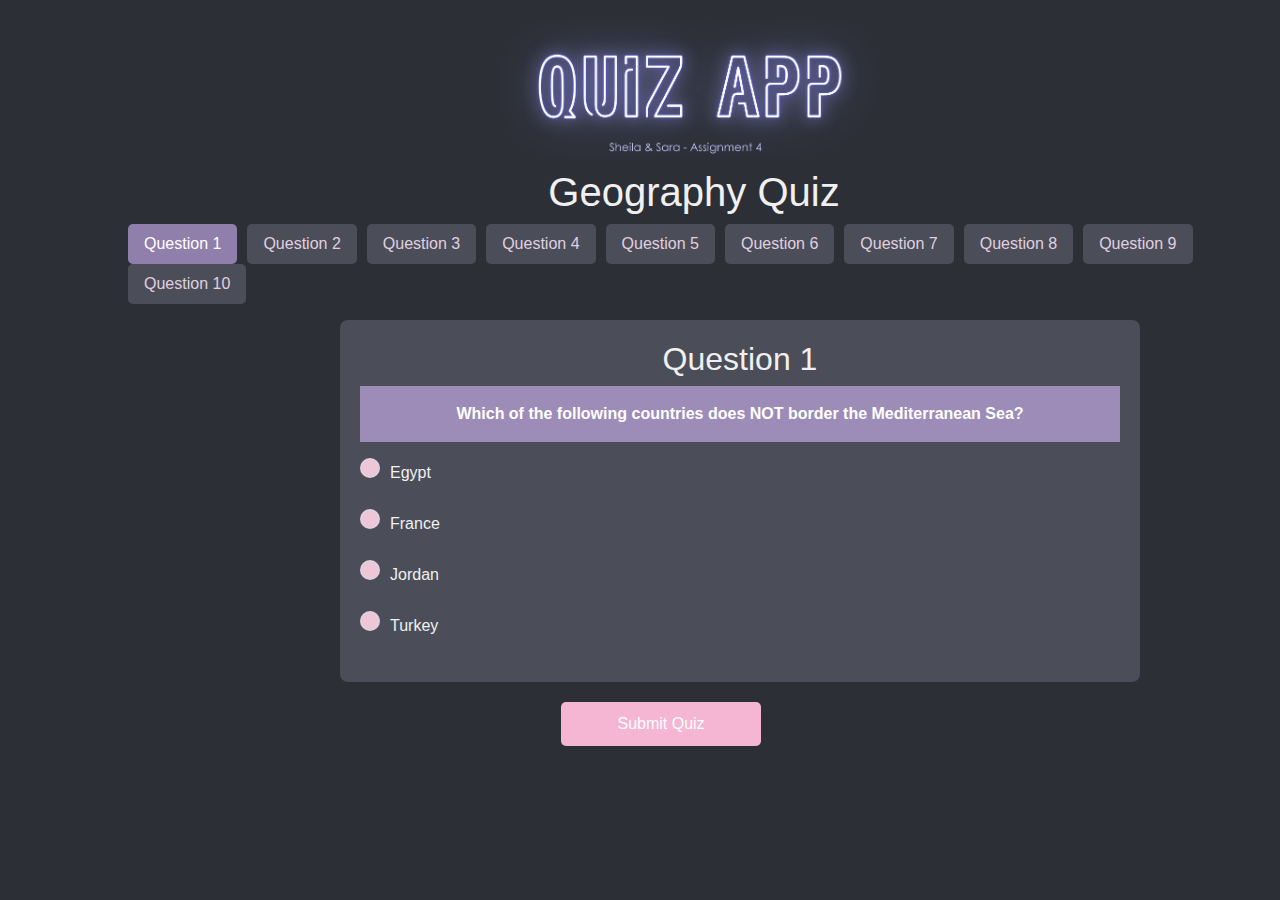
==== commit d2a6fc79: "tried to align" ====
--- a/Parts_B_and_C/index.html
+++ b/Parts_B_and_C/index.html
@@ -21,15 +21,12 @@
   <div id="tabContainer">
     <ul class="nav nav-pills mb-3" id="pills-tab" role="tablist"></ul>
   </div>
-
-  <button class="btn">Submit Quiz</button> 
-  <div class="result" id="result"></div>
-  <div id="tableContainer"></div>
   <div class="container">
     <div class="tab-content" id="pills-tabContent"></div>
 
-    <button class="btn" onclick="submitQuiz()">Submit Quiz</button> 
-    <div class="result" id="result"></div>
+    <button class="btn">Submit Quiz</button> 
   </div> 
+  <div class="result" id="result"></div>
+  <div id="tableContainer"></div>
 </body>
 </html>
--- a/Parts_B_and_C/style.css
+++ b/Parts_B_and_C/style.css
@@ -8,6 +8,7 @@
     overflow-y: scroll; 
   }
 
+
   .incorrect {
     color: red;
   }
@@ -18,13 +19,11 @@
     padding: 5px;
   }
 
-  font-family: 'century gothic', sans-serif;
-  margin-left: 25%;
-  background-color: rgb(44, 47, 54);
-  color: rgb(240, 240, 240);
-  overflow-y: scroll;
-  
-}
+  body {
+    margin-left: 10%;
+    background-color: rgb(44, 47, 54);
+    color: rgb(240, 240, 240);
+  }
 
 /* scrollbar styles for pastel pink color */
 ::-webkit-scrollbar {
@@ -44,15 +43,8 @@
   background: rgba(178, 153, 208, 0.7);
 }
 
-#quizheading {
-  text-align: center;
-  
-}
-
-.questioncontainer {
-  display: flex;
-  justify-content: center;
-  
+#quizHeading {
+  text-align: center;
 }
 
 /* styling the centered image */
@@ -67,6 +59,7 @@
 .question {
   width: 800px;
   margin-bottom: 20px;
+  margin-left: 200px;
   padding: 20px;
   background-color: rgb(75, 78, 88);
   border-radius: 8px;
@@ -115,7 +108,7 @@
 html .btn {
   display: block;
   width: 200px;
-  margin-left:24%;
+  margin-left:38%;
   padding: 10px;
   background-color: rgb(245, 182, 211);
   color: rgb(255, 255, 255);
